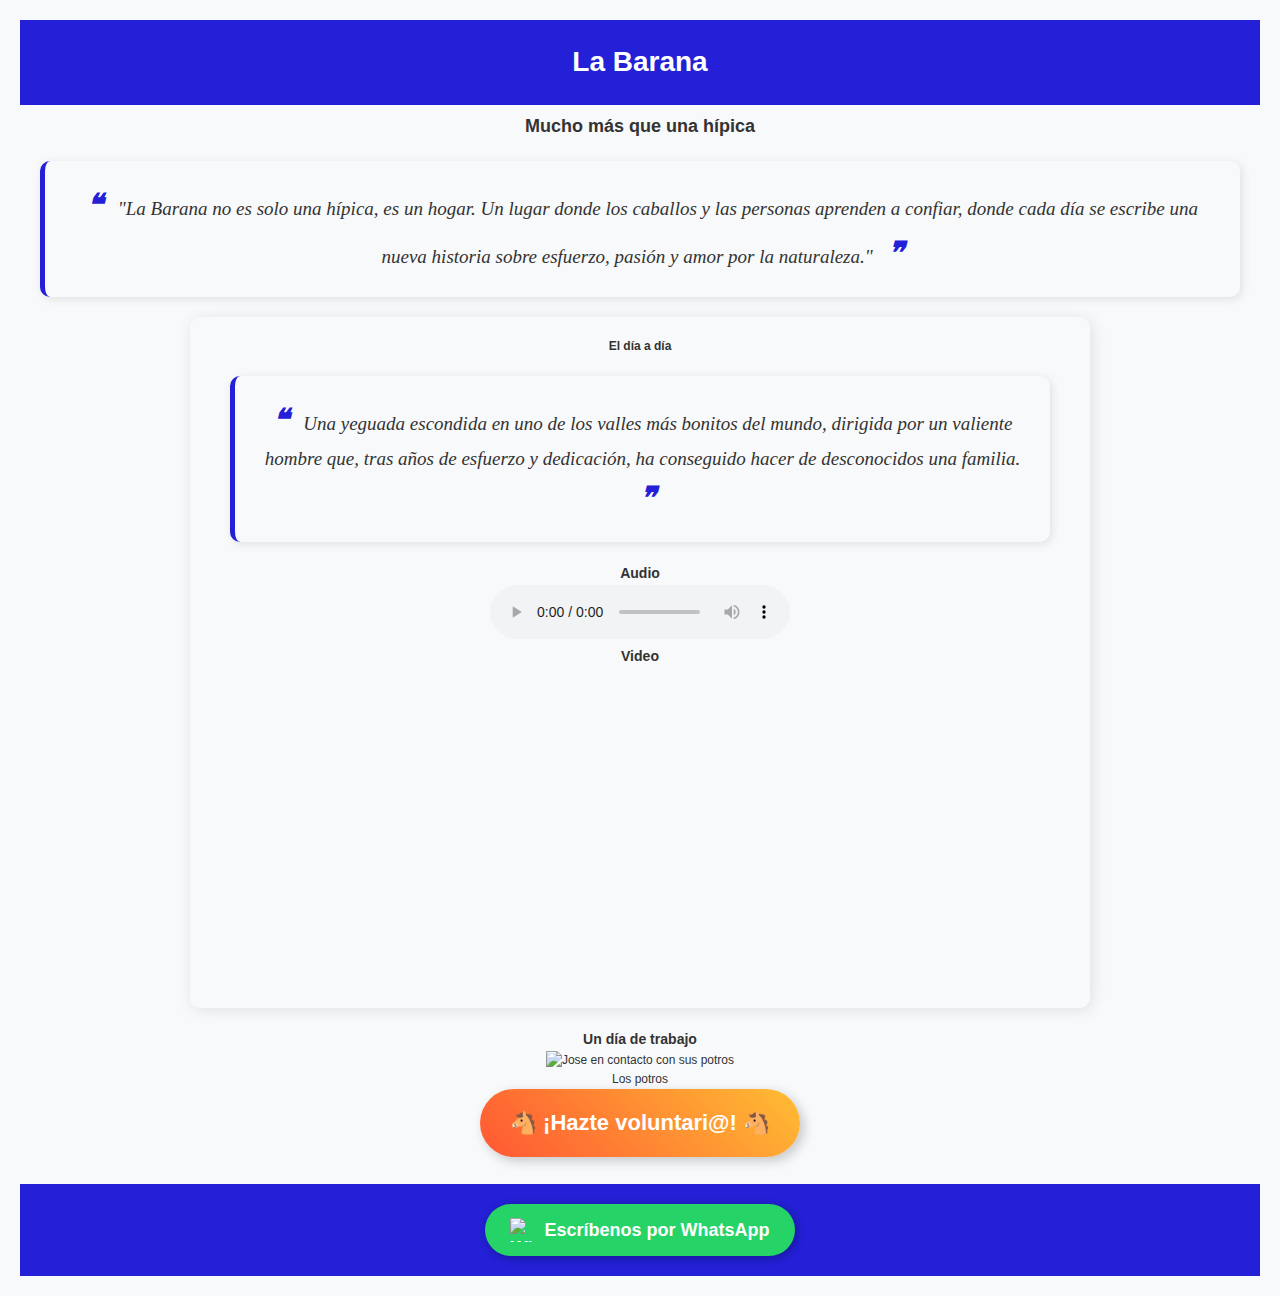
==== conócenos.html @ 4b322820 "Add files via upload" ====
<!DOCTYPE html>
<html lang="es">
<head>
    <title>Conócenos</title>
    <link rel="stylesheet" href="styles.css">
    <meta charset="utf-8">
    <meta name="viewport" content="width=device-width, initial-scale=1">
    <meta name="description" content="La historia de La Barana: más que una hípica, una familia.">
</head>
<body>

    <header>
        <h1>La Barana</h1>
    </header>

    <main>
        <article>
            <h2>Mucho más que una hípica</h2>
            
            <!-- Texto destacado con blockquote -->
            <blockquote>
                "La Barana no es solo una hípica, es un hogar. Un lugar donde los caballos y las personas aprenden a confiar, donde cada día se escribe una nueva historia sobre esfuerzo, pasión y amor por la naturaleza."
            </blockquote>

            <section>
                <strong>El día a día</strong>
                <blockquote>
                Una yeguada escondida en uno de los valles más bonitos del mundo, dirigida por un valiente hombre que, tras años de esfuerzo y dedicación, ha conseguido hacer de desconocidos una familia.
                </blockquote>

                <h3>Audio</h3>
                <audio src="https://images.uncyclomedia.co/uncyclopedia/en/a/a6/Big-buck-bunny_trailer.webm" controls></audio>

                <h3 id="video">Video</h3>
                <iframe width="560" height="315" src="https://www.youtube.com/embed/v6kyItrEOt0?si=XRCwazi2jcn7-BRW" 
                        title="YouTube video player" frameborder="0" 
                        allow="accelerometer; autoplay; clipboard-write; encrypted-media; gyroscope; picture-in-picture; web-share" 
                        referrerpolicy="strict-origin-when-cross-origin" allowfullscreen>
                </iframe>
            </section>

            <aside>
                <h3>Un día de trabajo</h3>
                <figure>
                    <img alt="Jose en contacto con sus potros" src="src/th.jpg" width="500">
                    <figcaption>Los potros</figcaption>
                    <a href="voluntariado.html" class="boton-llamativo">🐴 ¡Hazte voluntari@! 🐴</a>  
                </figure>
            </aside>
        </article>
    </main>

    <footer>
        <a id="contacto" href="https://api.whatsapp.com/send?phone=34659477997" class="whatsapp-boton">
            <img src="https://upload.wikimedia.org/wikipedia/commons/6/6b/WhatsApp.svg" alt="WhatsApp Logo">
            Escríbenos por WhatsApp
        </a>
    </footer>

</body>
</html>
---- styles.css ----
/*INDEX*/
/*CONóCENOS*/
/* Estilo del blockquote */
blockquote {
    font-family: Georgia, serif;
    font-size: 19px;
    font-style: italic;
    background: #f8f9fa;
    margin: 20px;
    padding: 20px;
    border-left: 5px solid #2320d7;
    border-radius: 10px;
    box-shadow: 2px 2px 10px rgba(0, 0, 0, 0.1);
}

blockquote::before {
    content: "❝";
    font-size: 30px;
    font-weight: bold;
    color: #2320d7;
    margin-right: 10px;
}

blockquote::after {
    content: "❞";
    font-size: 30px;
    font-weight: bold;
    color: #2320d7;
    margin-left: 10px;
}



/* 🔹 Aumentar el tamaño de la tabla */
table {
    width: 100%;  /* Hace que la tabla ocupe todo el ancho disponible */
    max-width: 1200px; /* Puedes ajustarlo según necesites */
    margin: 20px auto; /* Centra la tabla */
    font-size: 20px; /* Aumenta el tamaño del texto */
    border-collapse: collapse;
}

/* 🔹 Aumentar el tamaño de las celdas */
th, td {
    padding: 15px; /* Más espacio dentro de las celdas */
    text-align: center;
}

/* 🔹 Ajustar la cabecera */
th {
    background: #007bff;
    color: white;
    font-size: 22px;
    padding: 18px;
}

/* 🔹 Ajustar el título de la tabla */
#formato_tabla {
    font-size: 24px;
    font-weight: bold;
    margin-bottom: 15px;
    display: block;
    text-align: center;
}

/* 🔹 Alternar colores de filas */
tbody tr:nth-child(odd) {
    background-color: #f8f9fa;
}

tbody tr:nth-child(even) {
    background-color: #e9ecef;
}

/* 🔹 Asegurar que sea responsive */
@media (max-width: 768px) {
    table {
        font-size: 16px;
    }

    th, td {
        padding: 10px;
    }
}


/* 🎯 GRID ADAPTABLE PARA TODA LA WEB */
body {
    display: grid;
    grid-template-columns: 2fr 3fr 1fr;
    grid-template-areas:
        "header   header header"
        "sections main   index"
        "footer   footer footer";
    gap: 7px;
    padding: 12px;
    text-align: center;
    font: 12px sans-serif;
}

/* 📱 Modo responsivo para pantallas pequeñas */
@media (max-width: 600px) {
    body {
        grid-template-columns: 1fr;
        grid-template-areas:
            "header"
            "sections"
            "index"
            "main"
            "footer";
    }
}

/* 🎨 Asignación de áreas */
header {
    grid-area: header;
}
nav {
    grid-area: sections;
}
main {
    grid-area: main;
}
aside {
    grid-area: index;
}
footer {
    grid-area: footer;
}


/* 🔹 Reset general */
body {
    font-family: Arial, sans-serif;
    line-height: 1.6;
    margin: 0;
    padding: 0;
    background: #fff;
    color: #333;
}

/* 🔹 Encabezado */
header {
    background: #2320d7;
    color: white;
    text-align: center;
    padding: 20px;
}

h1 {
    font-size: 28px;
}

/* 🔹 Menú de navegación */
nav {
    text-align: center;
    padding: 15px;
    background: #f8f9fa;
}

.menu {
    list-style: none;
    padding: 0;
    margin: 0;
    display: flex;
    justify-content: center;
    gap: 15px;
}

.menu li {
    display: inline;
}

.menu a {
    text-decoration: none;
    color: white;
    background: #007bff;
    padding: 12px 20px;
    border-radius: 5px;
    font-weight: bold;
    transition: all 0.3s ease-in-out;
}

.menu a:hover {
    background: #0056b3;
    transform: scale(1.1);
}

/* 🔹 Secciones */
section {
    padding: 20px;
    margin: 20px auto;
    background: #f8f9fa;
    border-radius: 10px;
    max-width: 900px;
    text-align: center;
}

/* 🔹 Botones generales */
.boton {
    display: inline-block;
    font-size: 16px;
    padding: 12px 20px;
    background-color: #007bff;
    color: white;
    border-radius: 5px;
    text-decoration: none;
    font-weight: bold;
    transition: all 0.3s ease-in-out;
}

.boton:hover {
    background-color: #0056b3;
    transform: scale(1.1);
}

/* 🔹 Botón de cerrar */
.cerrar {
    background-color: red;
}

.cerrar:hover {
    background-color: darkred;
}

/* 🔹 Imagen en voluntariado */
#voluntariado img {
    max-width: 100%;
    border-radius: 10px;
    margin-top: 10px;
}

/* 🔹 Pie de página */
footer {
    text-align: center;
    padding: 20px;
    background: #2320d7;
    color: white;
    margin-top: 20px;
}


/* 🔹 Reset general para ocupar toda la pantalla */
* {
    margin: 0;
    padding: 0;
    box-sizing: border-box;
}

/* 🔹 Ajuste para que el body ocupe toda la pantalla */
body {
    font-family: Arial, sans-serif;
    line-height: 1.6;
    display: flex;
    flex-direction: column;
    min-height: 100vh; /* Asegura que ocupe el 100% de la pantalla */
    background: #fff;
    color: #333;
}


/* 🔹 Secciones */
section {
    padding: 40px;
    margin: 20px auto;
    background: #f8f9fa;
    border-radius: 12px;
    width: 90%;
    max-width: 1000px;
    text-align: center;
    box-shadow: 2px 2px 15px rgba(0, 0, 0, 0.1);
}

/* 🔹 Botones */
.boton {
    display: inline-block;
    font-size: 20px;
    padding: 15px 25px;
    background-color: #007bff;
    color: white;
    border-radius: 8px;
    text-decoration: none;
    font-weight: bold;
    transition: all 0.3s ease-in-out;
}

.boton:hover {
    background-color: #0056b3;
    transform: scale(1.1);
}

/* 🔹 Botón de cerrar */
.cerrar {
    background-color: red;
}

.cerrar:hover {
    background-color: darkred;
}

/* 🔹 Imagen en voluntariado */
.imagen-contenedor {
    display: flex;
    justify-content: center;
    margin-top: 20px;
}

#voluntariado img {
    width: 100%;
    max-width: 600px; /* Tamaño grande */
    height: auto;
    border-radius: 15px;
    box-shadow: 4px 4px 10px rgba(0, 0, 0, 0.2);
}

/* 🔹 Pie de página */
footer {
    text-align: center;
    padding: 20px;
    background: #2320d7;
    color: white;
    margin-top: 20px;
}

/* 🔹 Botón llamativo para "Hazte voluntari@" */
.boton-llamativo {
    display: inline-block;
    font-size: 22px;
    padding: 16px 30px;
    background: linear-gradient(45deg, #FF5733, #FFBD33);
    color: white;
    font-weight: bold;
    text-decoration: none;
    border-radius: 50px;
    text-align: center;
    transition: all 0.3s ease-in-out;
    box-shadow: 4px 4px 12px rgba(0, 0, 0, 0.2);
    animation: parpadeo 1.5s infinite alternate;
}

/* Efecto hover */
.boton-llamativo:hover {
    background: linear-gradient(45deg, #FFBD33, #FF5733);
    transform: scale(1.1);
    box-shadow: 6px 6px 15px rgba(0, 0, 0, 0.3);
}

/* Animación de parpadeo */
@keyframes parpadeo {
    0% { transform: scale(1); }
    100% { transform: scale(1.05); }
}


/* 🔹 Centrar la imagen */
.imagen-contenedor {
    display: flex;
    justify-content: center;
    align-items: center;
    width: 100%;
    margin: 20px 0;
}

.imagen-centrada {
    width: 80%;  /* Ajusta el tamaño */
    max-width: 800px; /* Máximo tamaño */
    height: auto;
    border-radius: 10px; /* Bordes redondeados */
    box-shadow: 4px 4px 15px rgba(0, 0, 0, 0.2); /* Sombra suave */
}

/* 🔹 Otros estilos generales */
body {
    font-family: Arial, sans-serif;
    line-height: 1.6;
    text-align: center;
    margin: 0;
    padding: 0;
    background: #fff;
    color: #333;
}

header {
    background: #2320d7;
    color: white;
    padding: 20px;
    font-size: 28px;
}

nav ul {
    list-style: none;
    padding: 0;
    display: flex;
    justify-content: center;
    gap: 15px;
}

nav ul li {
    display: inline;
}

nav a {
    text-decoration: none;
    color: white;
    background: #007bff;
    padding: 12px 20px;
    border-radius: 5px;
    font-weight: bold;
    transition: all 0.3s ease-in-out;
}

nav a:hover {
    background: #0056b3;
}

section {
    padding: 20px;
    margin: 20px auto;
    background: #f8f9fa;
    border-radius: 10px;
    max-width: 900px;
}

/* 🔹 Botón WhatsApp */
.whatsapp-boton {
    display: flex;
    align-items: center;
    justify-content: center;
    gap: 10px;
    font-size: 18px;
    padding: 12px 25px;
    background-color: #25D366;
    color: white;
    font-weight: bold;
    text-decoration: none;
    border-radius: 30px;
    transition: all 0.3s ease-in-out;
    box-shadow: 2px 2px 10px rgba(0, 0, 0, 0.3);
    width: fit-content;
    margin: auto;
}

.whatsapp-boton img {
    width: 24px;
    height: 24px;
}

.whatsapp-boton:hover {
    transform: scale(1.1);
    background-color: #128C7E;
}


/* 🔹 Formulario más grande y llamativo */
.formulario {
    background: #f8f9fa;
    padding: 30px;
    border-radius: 15px;
    box-shadow: 4px 4px 15px rgba(0, 0, 0, 0.2);
    max-width: 600px;
    margin: 0 auto;
    text-align: left;
}

.titulo-formulario {
    text-align: center;
    font-size: 28px;
    margin-bottom: 20px;
    color: #2320d7;
}

/* 🔹 Inputs más grandes y visibles */
.formulario input, 
.formulario select {
    width: 100%;
    padding: 10px;
    margin: 8px 0;
    border: 2px solid #007bff;
    border-radius: 8px;
    font-size: 16px;
}

/* 🔹 Botón de formulario llamativo */
.boton-formulario {
    display: block;
    width: 100%;
    padding: 15px;
    font-size: 20px;
    font-weight: bold;
    color: white;
    background: linear-gradient(45deg, #FF5733, #FFBD33);
    border: none;
    border-radius: 8px;
    cursor: pointer;
    text-align: center;
    transition: all 0.3s ease-in-out;
    box-shadow: 4px 4px 12px rgba(0, 0, 0, 0.2);
    animation: parpadeo 1.5s infinite alternate;
}

.boton-formulario:hover {
    background: linear-gradient(45deg, #FFBD33, #FF5733);
    transform: scale(1.05);
}

/* 🔹 Animación de parpadeo */
@keyframes parpadeo {
    0% { transform: scale(1); }
    100% { transform: scale(1.05); }
}

/* 🔹 Centrar la imagen */
.imagen-contenedor {
    display: flex;
    justify-content: center;
    align-items: center;
    width: 100%;
    margin: 20px 0;
}

.imagen-centrada {
    width: 80%;
    max-width: 800px;
    height: auto;
    border-radius: 10px;
    box-shadow: 4px 4px 15px rgba(0, 0, 0, 0.2);
}


/* 🔹 ESTILOS GENERALES */
* {
    margin: 0;
    padding: 0;
    box-sizing: border-box;
}

body {
    font-family: Arial, sans-serif;
    line-height: 1.6;
    background: #f8f9fa;
    color: #333;
    text-align: center;
    padding: 20px;
}

/* 🔹 BOTÓN MOSTRAR MENSAJE */
.boton {
    display: inline-block;
    font-size: 18px;
    padding: 12px 20px;
    background-color: #007bff;
    color: white;
    border-radius: 8px;
    text-decoration: none;
    font-weight: bold;
    transition: all 0.3s ease-in-out;
    box-shadow: 2px 2px 8px rgba(0, 0, 0, 0.2);
}

.boton:hover {
    background-color: #0056b3;
    transform: scale(1.05);
}

/* 🔹 MODAL - SECCIÓN DEL MENSAJE */
.modal {
    display: none; /* 🔹 Oculto por defecto */
    position: fixed;
    top: 50%;
    left: 50%;
    transform: translate(-50%, -50%);
    background: white;
    padding: 30px;
    width: 80%;
    max-width: 600px;
    border-radius: 10px;
    box-shadow: 0px 4px 15px rgba(0, 0, 0, 0.2);
    animation: fadeIn 0.3s ease-in-out;
}

/* 🎯 Activa el modal cuando el hash coincide con el ID */
.modal:target {
    display: block;
}

/* 🔹 CONTENIDO DEL MODAL */
.modal-contenido {
    text-align: center;
}

/* 🔹 BOTÓN CERRAR */
.boton.cerrar {
    display: inline-block;
    margin-top: 20px;
    padding: 12px 20px;
    background: #dc3545;
    font-size: 18px;
    border-radius: 8px;
    font-weight: bold;
    color: white;
    text-decoration: none;
    transition: all 0.3s ease-in-out;
}

.boton.cerrar:hover {
    background: #a71d2a;
    transform: scale(1.05);
}

/* 🔹 ANIMACIÓN DE APARICIÓN */
@keyframes fadeIn {
    from {
        opacity: 0;
        transform: translate(-50%, -55%);
    }
    to {
        opacity: 1;
        transform: translate(-50%, -50%);
    }
}
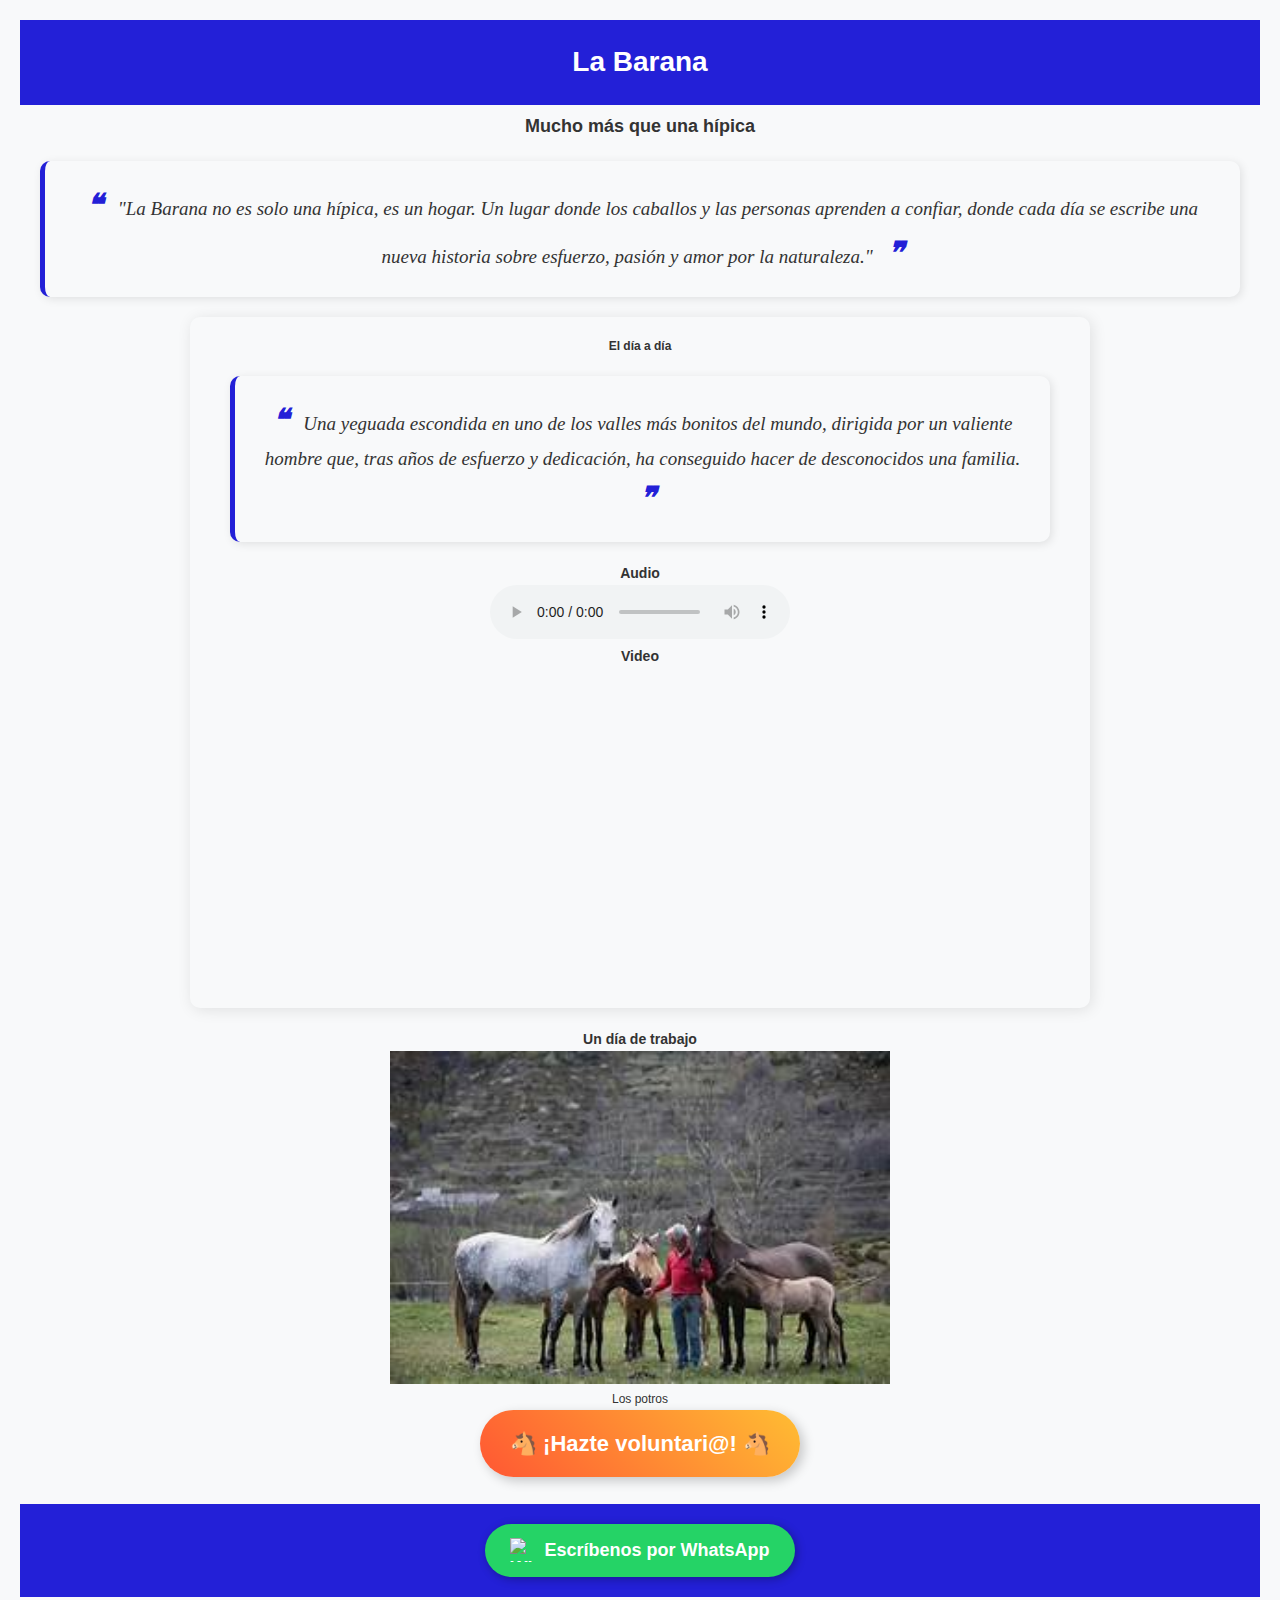
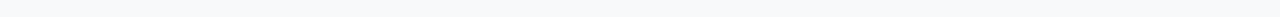
==== commit 3f21fac1: "Update conócenos.html" ====
--- a/conócenos.html
+++ b/conócenos.html
@@ -42,7 +42,7 @@
             <aside>
                 <h3>Un día de trabajo</h3>
                 <figure>
-                    <img alt="Jose en contacto con sus potros" src="src/th.jpg" width="500">
+                    <img alt="Jose en contacto con sus potros" src="th.jpg" width="500">
                     <figcaption>Los potros</figcaption>
                     <a href="voluntariado.html" class="boton-llamativo">🐴 ¡Hazte voluntari@! 🐴</a>  
                 </figure>
